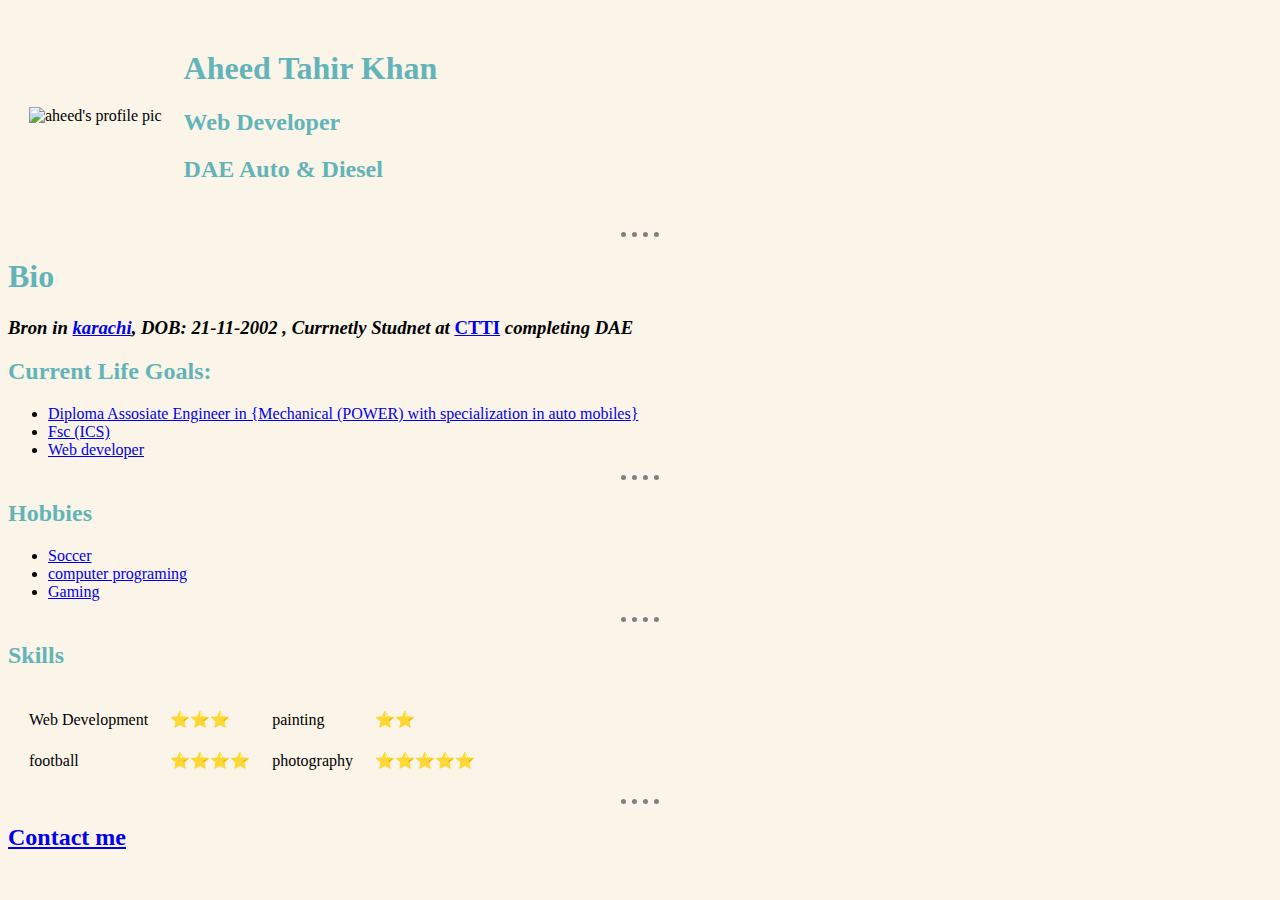
==== index.html @ 1481ce1a "Update index.html" ====
<!DOCTYPE html>
<html lang="en" dir="ltr">
  <head>
    <meta charset="utf-8">
    <title>
        ⒶⒽⒺⒺⒹ's personal website
    </title>

    <link rel="stylesheet" href="styles.css">




  </head>
  <body>
    <table cellspacing="20">
      <tr>
        <td><img src=" MY-CV/IMG_20211108_211721_785-modified.png " alt="aheed's profile pic" width="300" height="300" /></td>
        <td><h1>Aheed Tahir Khan</h1> <h2>Web Developer</h> <h2>DAE Auto & Diesel</h1> </td>
      </tr>
    </table>




<hr>
<h1>Bio</h1>
<p>
  <h3><em>Bron in <a href="https://en.wikipedia.org/wiki/Karachi" >karachi</a>, DOB: 21-11-2002 , Currnetly Studnet at</em> <strong><a href="https://www.google.com/search?channel=fs&client=ubuntu&q=ctti%20islamabad&hs=3wg&tbs=lf:1,lf_ui:2&tbm=lcl&rflfq=1&num=10&rldimm=4803368152319364242&lqi=Cg5jdHRpIGlzbGFtYWJhZEjYmdfYubeAgAhaHBAAGAAYASIOY3R0aSBpc2xhbWFiYWQqBAgCEACSAQdjb2xsZWdl&ved=2ahUKEwjDlJ7O9Jz0AhWqsaQKHYXYCloQvS56BAgbECQ&rlst=f#rlfi=hd:;si:4803368152319364242,l,Cg5jdHRpIGlzbGFtYWJhZEjYmdfYubeAgAhaHBAAGAAYASIOY3R0aSBpc2xhbWFiYWQqBAgCEACSAQdjb2xsZWdl;mv:[[33.628845399999996,73.0127957],[33.6249512,73.010689]];tbs:lrf:!1m4!1u2!2m2!2m1!1e1!2m1!1e2!3sIAE,lf:1,lf_ui:2"> CTTI</a> </strong> <em>completing DAE</em></h3>
<strong><h2>Current Life Goals:</h2></strong>
<ul>
<li><a href="https://ctti.edu.pk/auto-diesel-technology/">Diploma Assosiate Engineer in {Mechanical (POWER) with specialization in auto mobiles}</a></li>
<li> <a href="https://www.eduvision.edu.pk/counseling/index.php?qa=27281&qa_1=what-are-the-subjects-in-fsc-and-ics">Fsc (ICS)</a></li>
<li><a href="https://en.wikipedia.org/wiki/Web_developer">Web developer</a></li>
</ul>
</p>
<hr>


<h2>Hobbies</h2>
<ul><li><a href="https://en.wikipedia.org/wiki/Association_football" >Soccer</a></li>
  <li> <a href="https://en.wikipedia.org/wiki/Computer_programming">computer programing</a></li>
<li> <a href="https://en.wikipedia.org/wiki/Video_game">Gaming</a></li>
</ul>
<hr>

<h2>Skills</h2>
<table cellspacing="20" >

    <tr>
     <td>Web Development</td> <td>⭐️⭐️⭐️</td>  <td>painting</td> <td>⭐️⭐️</td>
    </tr>
    <tr>
      <td>football</td>   <td>⭐️⭐️⭐️⭐️</td> <td>photography</td> <td>⭐️⭐️⭐️⭐️⭐️</td>
    </tr>
</table>
<hr>

<h2><a href="/home/aheed/Desktop/personal website/contact-me.html">Contact me</a><h2>


  </body>
</html>
---- styles.css ----
body {
          background-color: #FBF4E9;
}

hr{
  border-style: none;
  border-top: dotted;
   border-color: gray;
   border-width:5px;
  width: 3%;
}

h1{
  color: #63B4B8;
}

h2{
      color: #63B4B8;  
}
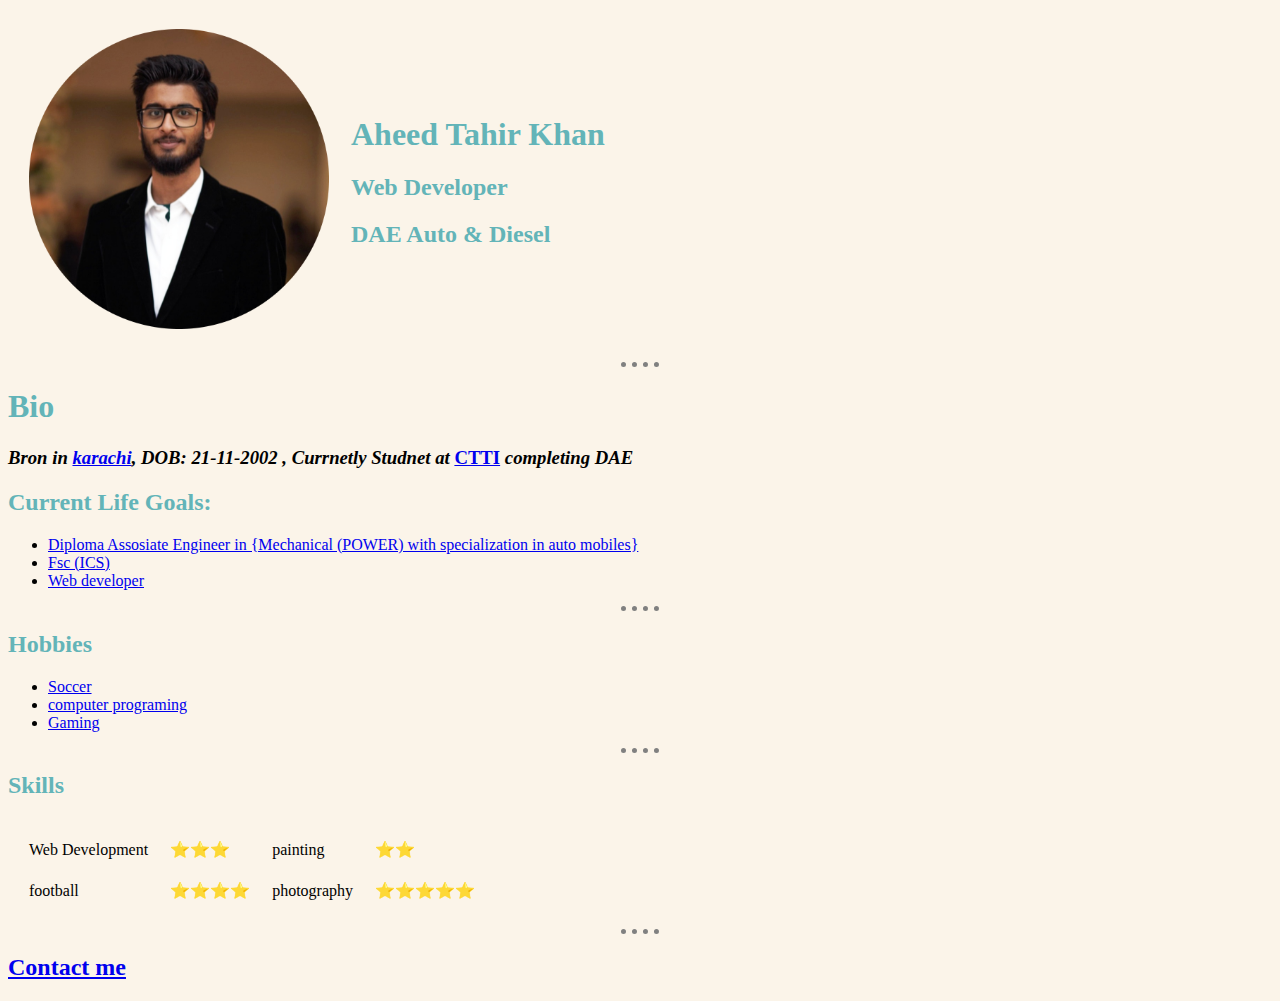
==== commit 4753feee: "Update index.html" ====
--- a/index.html
+++ b/index.html
@@ -15,7 +15,7 @@
   <body>
     <table cellspacing="20">
       <tr>
-        <td><img src=" MY-CV/IMG_20211108_211721_785-modified.png " alt="aheed's profile pic" width="300" height="300" /></td>
+        <td><img src=" IMG_20211108_211721_785-modified.png " alt="aheed's profile pic" width="300" height="300" /></td>
         <td><h1>Aheed Tahir Khan</h1> <h2>Web Developer</h> <h2>DAE Auto & Diesel</h1> </td>
       </tr>
     </table>
@@ -56,7 +56,7 @@
 </table>
 <hr>
 
-<h2><a href="/home/aheed/Desktop/personal website/contact-me.html">Contact me</a><h2>
+<h2><a href=" contact-me.html ">Contact me</a><h2>
 
 
   </body>
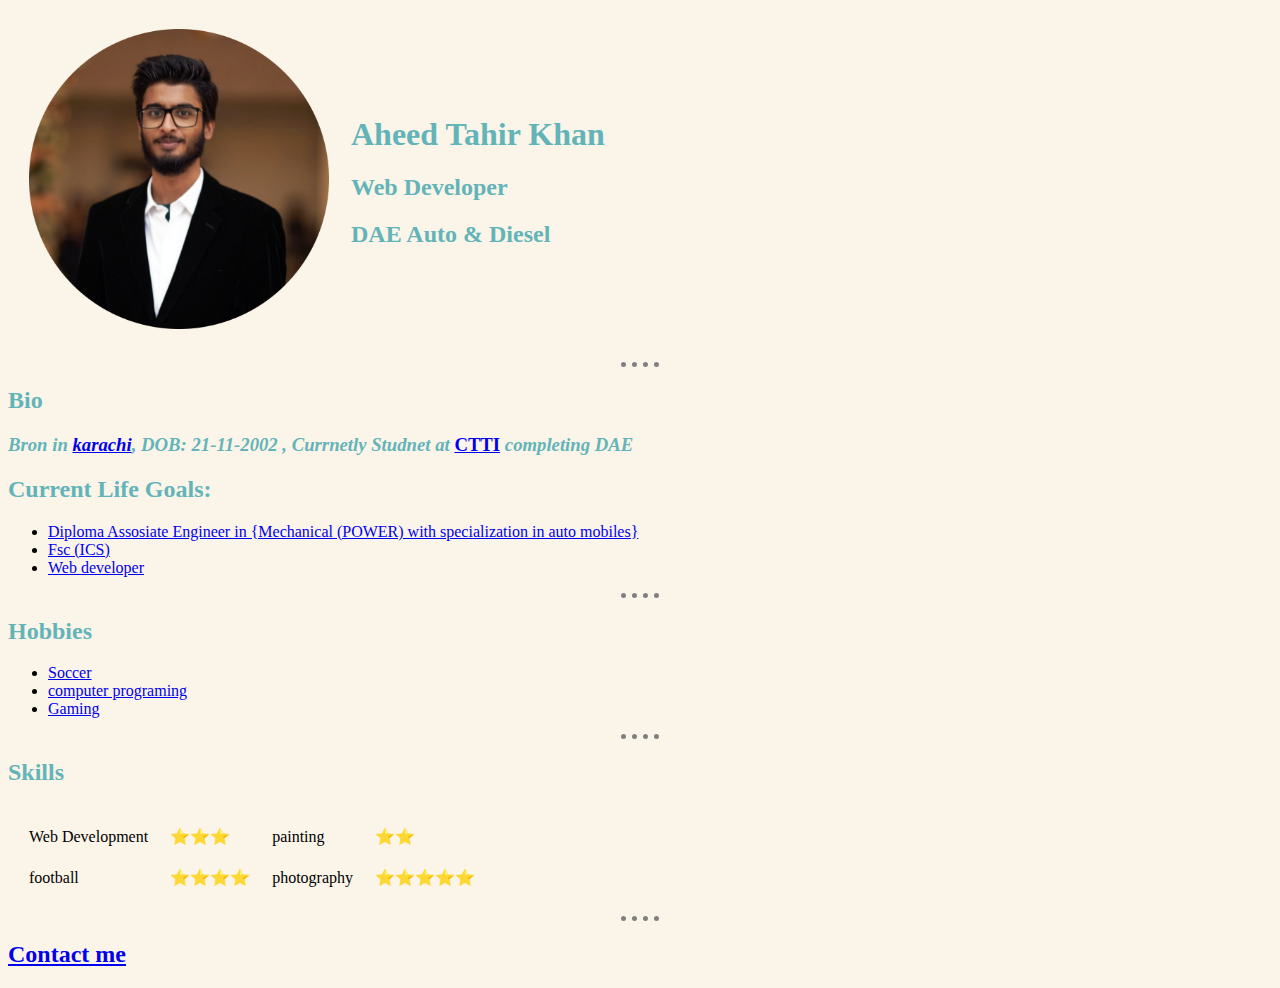
==== commit 05279cad: "Update index.html" ====
--- a/index.html
+++ b/index.html
@@ -24,7 +24,7 @@
 
 
 <hr>
-<h1>Bio</h1>
+<h2>Bio</h2>
 <p>
   <h3><em>Bron in <a href="https://en.wikipedia.org/wiki/Karachi" >karachi</a>, DOB: 21-11-2002 , Currnetly Studnet at</em> <strong><a href="https://www.google.com/search?channel=fs&client=ubuntu&q=ctti%20islamabad&hs=3wg&tbs=lf:1,lf_ui:2&tbm=lcl&rflfq=1&num=10&rldimm=4803368152319364242&lqi=Cg5jdHRpIGlzbGFtYWJhZEjYmdfYubeAgAhaHBAAGAAYASIOY3R0aSBpc2xhbWFiYWQqBAgCEACSAQdjb2xsZWdl&ved=2ahUKEwjDlJ7O9Jz0AhWqsaQKHYXYCloQvS56BAgbECQ&rlst=f#rlfi=hd:;si:4803368152319364242,l,Cg5jdHRpIGlzbGFtYWJhZEjYmdfYubeAgAhaHBAAGAAYASIOY3R0aSBpc2xhbWFiYWQqBAgCEACSAQdjb2xsZWdl;mv:[[33.628845399999996,73.0127957],[33.6249512,73.010689]];tbs:lrf:!1m4!1u2!2m2!2m1!1e1!2m1!1e2!3sIAE,lf:1,lf_ui:2"> CTTI</a> </strong> <em>completing DAE</em></h3>
 <strong><h2>Current Life Goals:</h2></strong>
--- a/styles.css
+++ b/styles.css
@@ -15,5 +15,8 @@
 }
 
 h2{
-      color: #63B4B8;  
+      color: #63B4B8;
 }
+h3{
+      color: #63B4B8;
+}
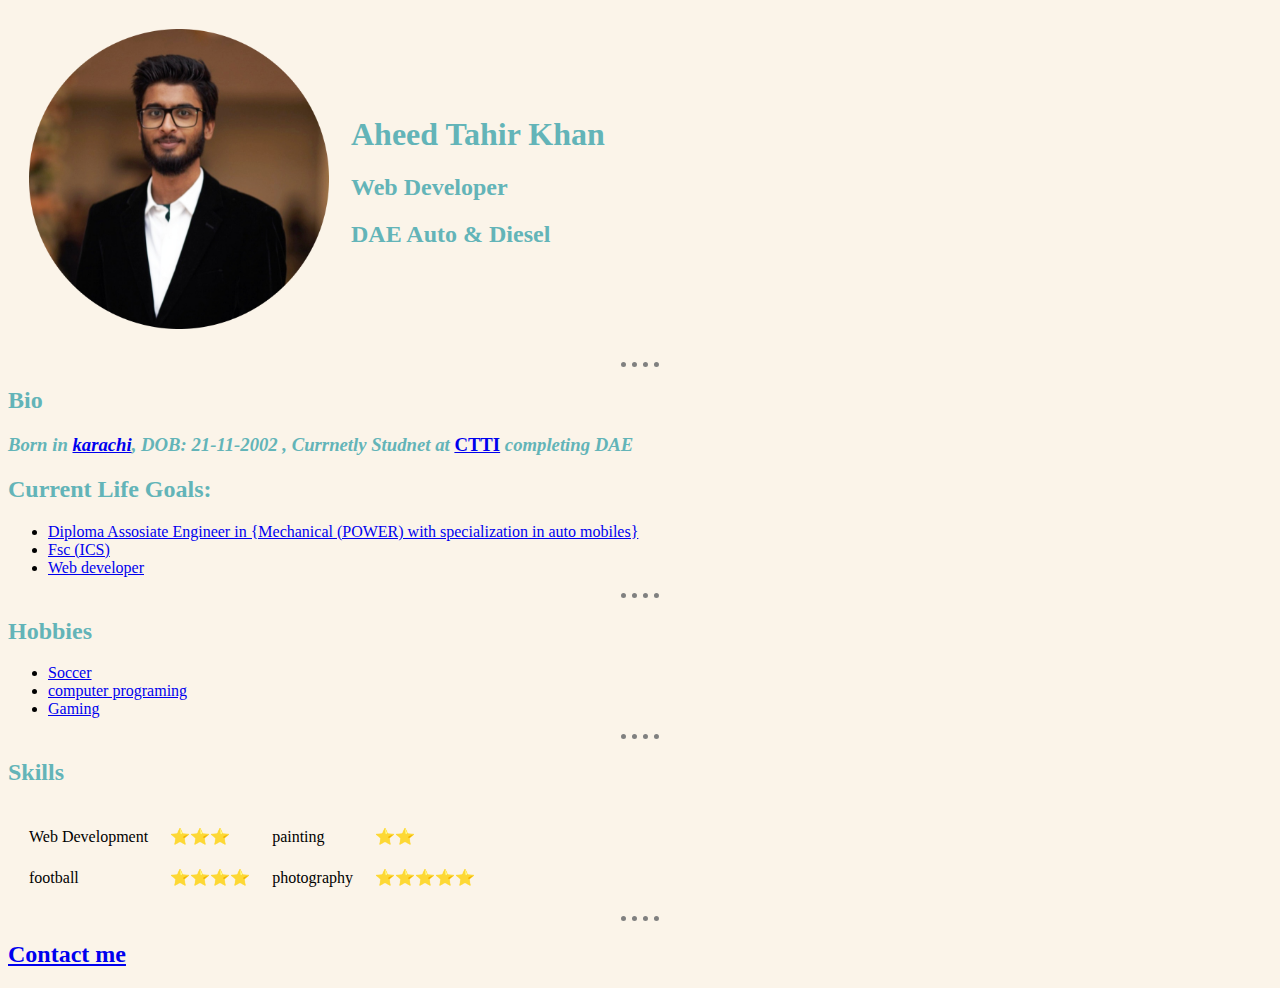
==== commit 046bf71c: "Update index.html" ====
--- a/index.html
+++ b/index.html
@@ -26,7 +26,7 @@
 <hr>
 <h2>Bio</h2>
 <p>
-  <h3><em>Bron in <a href="https://en.wikipedia.org/wiki/Karachi" >karachi</a>, DOB: 21-11-2002 , Currnetly Studnet at</em> <strong><a href="https://www.google.com/search?channel=fs&client=ubuntu&q=ctti%20islamabad&hs=3wg&tbs=lf:1,lf_ui:2&tbm=lcl&rflfq=1&num=10&rldimm=4803368152319364242&lqi=Cg5jdHRpIGlzbGFtYWJhZEjYmdfYubeAgAhaHBAAGAAYASIOY3R0aSBpc2xhbWFiYWQqBAgCEACSAQdjb2xsZWdl&ved=2ahUKEwjDlJ7O9Jz0AhWqsaQKHYXYCloQvS56BAgbECQ&rlst=f#rlfi=hd:;si:4803368152319364242,l,Cg5jdHRpIGlzbGFtYWJhZEjYmdfYubeAgAhaHBAAGAAYASIOY3R0aSBpc2xhbWFiYWQqBAgCEACSAQdjb2xsZWdl;mv:[[33.628845399999996,73.0127957],[33.6249512,73.010689]];tbs:lrf:!1m4!1u2!2m2!2m1!1e1!2m1!1e2!3sIAE,lf:1,lf_ui:2"> CTTI</a> </strong> <em>completing DAE</em></h3>
+  <h3><em>Born in <a href="https://en.wikipedia.org/wiki/Karachi" >karachi</a>, DOB: 21-11-2002 , Currnetly Studnet at</em> <strong><a href="https://www.google.com/search?channel=fs&client=ubuntu&q=ctti%20islamabad&hs=3wg&tbs=lf:1,lf_ui:2&tbm=lcl&rflfq=1&num=10&rldimm=4803368152319364242&lqi=Cg5jdHRpIGlzbGFtYWJhZEjYmdfYubeAgAhaHBAAGAAYASIOY3R0aSBpc2xhbWFiYWQqBAgCEACSAQdjb2xsZWdl&ved=2ahUKEwjDlJ7O9Jz0AhWqsaQKHYXYCloQvS56BAgbECQ&rlst=f#rlfi=hd:;si:4803368152319364242,l,Cg5jdHRpIGlzbGFtYWJhZEjYmdfYubeAgAhaHBAAGAAYASIOY3R0aSBpc2xhbWFiYWQqBAgCEACSAQdjb2xsZWdl;mv:[[33.628845399999996,73.0127957],[33.6249512,73.010689]];tbs:lrf:!1m4!1u2!2m2!2m1!1e1!2m1!1e2!3sIAE,lf:1,lf_ui:2"> CTTI</a> </strong> <em>completing DAE</em></h3>
 <strong><h2>Current Life Goals:</h2></strong>
 <ul>
 <li><a href="https://ctti.edu.pk/auto-diesel-technology/">Diploma Assosiate Engineer in {Mechanical (POWER) with specialization in auto mobiles}</a></li>
--- a/styles.css
+++ b/styles.css
@@ -18,5 +18,5 @@
       color: #63B4B8;
 }
 h3{
-      color: #63B4B8;
+     color: #63B4B8;
 }
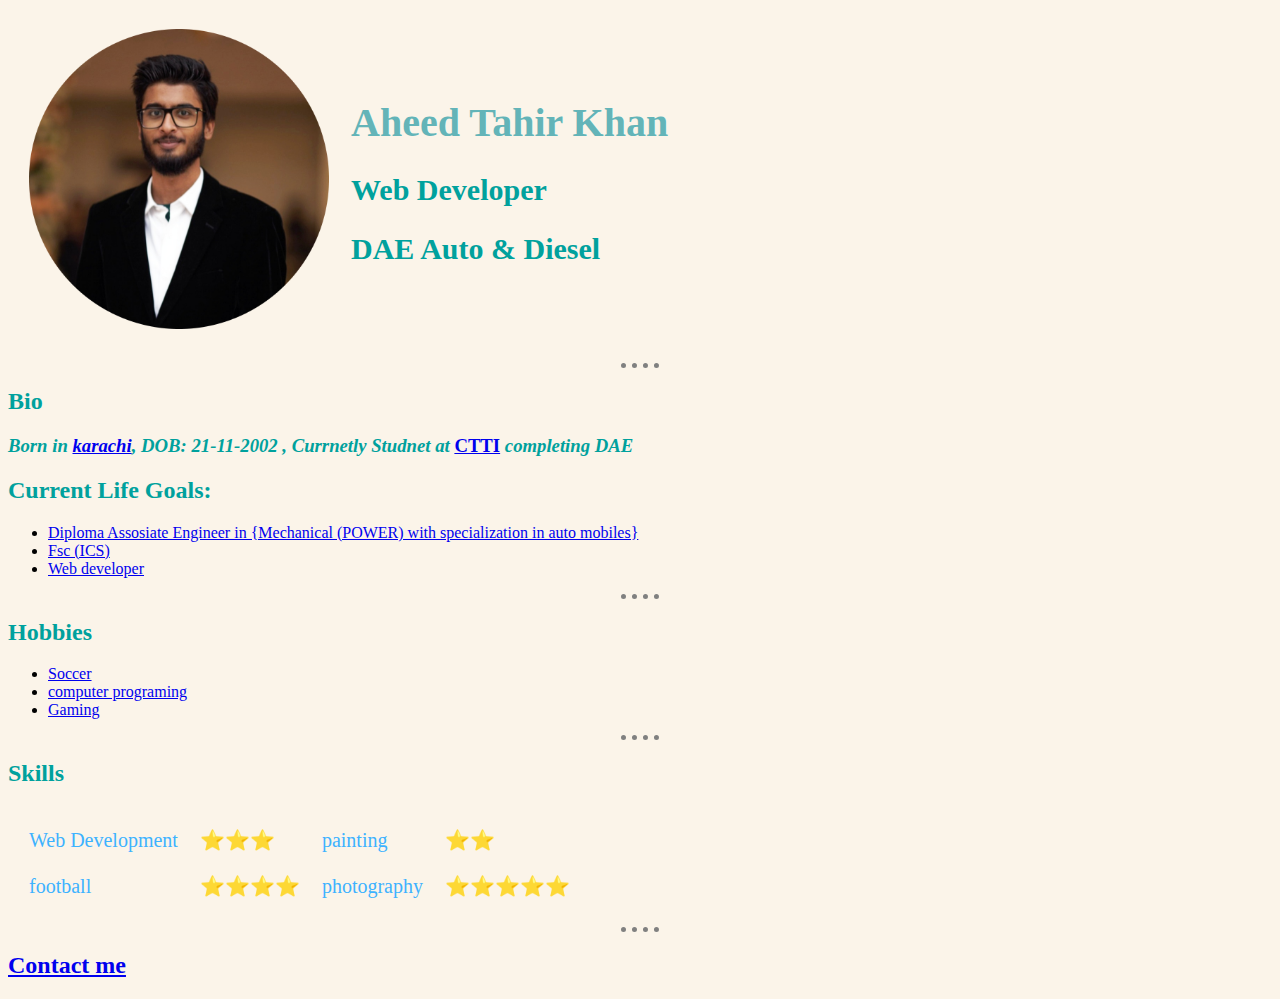
==== commit a44ba960: "Update index.html" ====
--- a/index.html
+++ b/index.html
@@ -15,7 +15,7 @@
   <body>
     <table cellspacing="20">
       <tr>
-        <td><img src=" IMG_20211108_211721_785-modified.png " alt="aheed's profile pic" width="300" height="300" /></td>
+        <td><img src="IMG_20211108_211721_785-modified.png" alt="aheed's profile pic" width="300" height="300" /></td>
         <td><h1>Aheed Tahir Khan</h1> <h2>Web Developer</h> <h2>DAE Auto & Diesel</h1> </td>
       </tr>
     </table>
@@ -56,7 +56,7 @@
 </table>
 <hr>
 
-<h2><a href=" contact-me.html ">Contact me</a><h2>
+<h2><a href="contact-me.html">Contact me</a><h2>
 
 
   </body>
--- a/styles.css
+++ b/styles.css
@@ -11,12 +11,16 @@
 }
 
 h1{
-  color: #63B4B8;
+  color:#63B4B8;
 }
 
 h2{
-      color: #63B4B8;
+      color: #00A19D;
 }
 h3{
-     color: #63B4B8;
+      color: #00A19D;
 }
+table {
+  font-size: 20px;
+  color: #3DB2FF;
+}
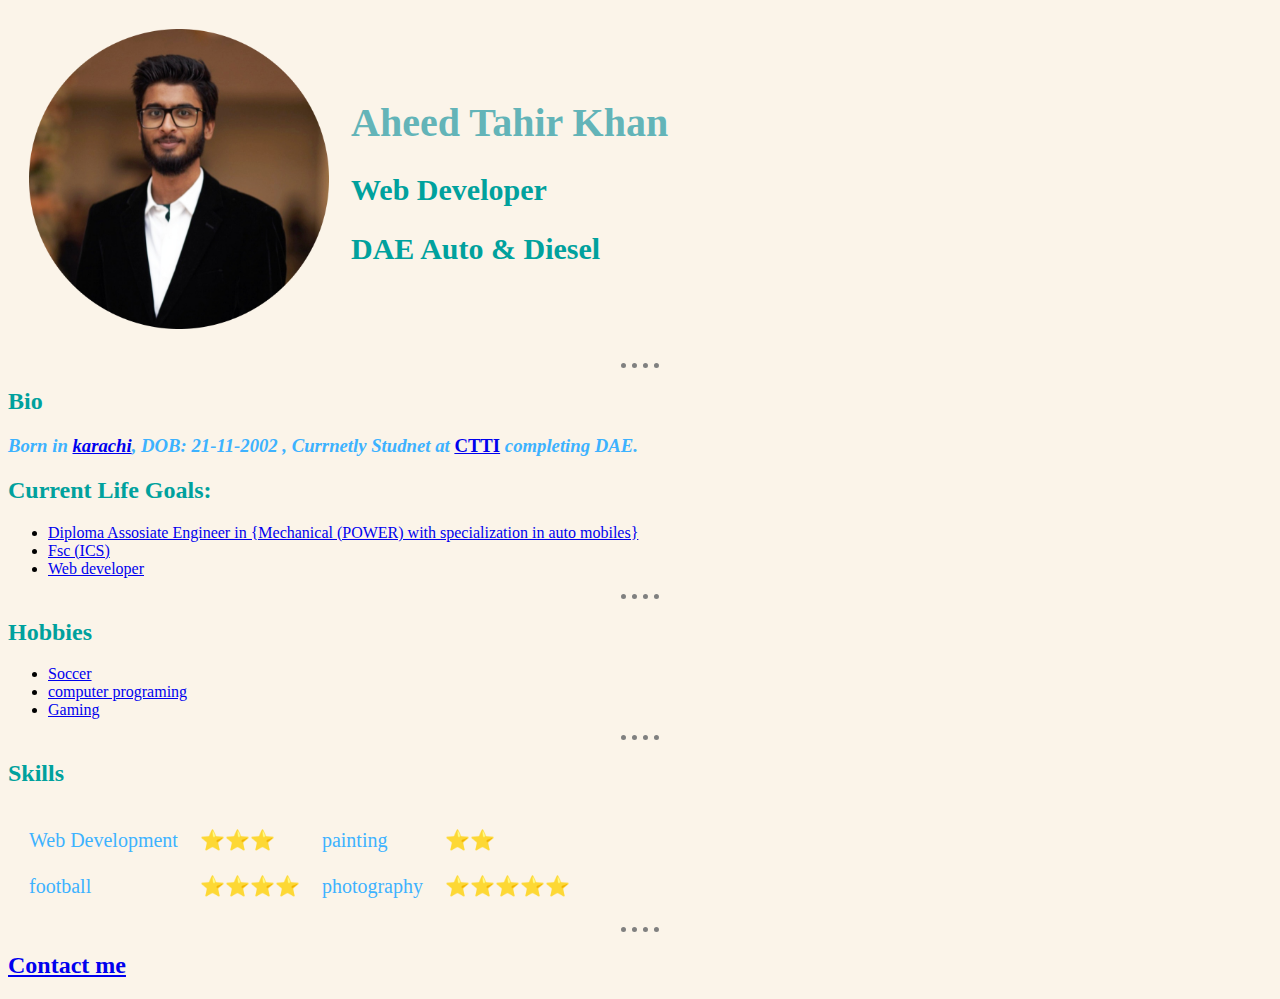
==== commit f6ea6161: "Update index.html" ====
--- a/index.html
+++ b/index.html
@@ -26,7 +26,7 @@
 <hr>
 <h2>Bio</h2>
 <p>
-  <h3><em>Born in <a href="https://en.wikipedia.org/wiki/Karachi" >karachi</a>, DOB: 21-11-2002 , Currnetly Studnet at</em> <strong><a href="https://www.google.com/search?channel=fs&client=ubuntu&q=ctti%20islamabad&hs=3wg&tbs=lf:1,lf_ui:2&tbm=lcl&rflfq=1&num=10&rldimm=4803368152319364242&lqi=Cg5jdHRpIGlzbGFtYWJhZEjYmdfYubeAgAhaHBAAGAAYASIOY3R0aSBpc2xhbWFiYWQqBAgCEACSAQdjb2xsZWdl&ved=2ahUKEwjDlJ7O9Jz0AhWqsaQKHYXYCloQvS56BAgbECQ&rlst=f#rlfi=hd:;si:4803368152319364242,l,Cg5jdHRpIGlzbGFtYWJhZEjYmdfYubeAgAhaHBAAGAAYASIOY3R0aSBpc2xhbWFiYWQqBAgCEACSAQdjb2xsZWdl;mv:[[33.628845399999996,73.0127957],[33.6249512,73.010689]];tbs:lrf:!1m4!1u2!2m2!2m1!1e1!2m1!1e2!3sIAE,lf:1,lf_ui:2"> CTTI</a> </strong> <em>completing DAE</em></h3>
+  <h3><em>Born in <a href="https://en.wikipedia.org/wiki/Karachi" >karachi</a>, DOB: 21-11-2002 , Currnetly Studnet at</em> <strong><a href="https://www.google.com/search?channel=fs&client=ubuntu&q=ctti%20islamabad&hs=3wg&tbs=lf:1,lf_ui:2&tbm=lcl&rflfq=1&num=10&rldimm=4803368152319364242&lqi=Cg5jdHRpIGlzbGFtYWJhZEjYmdfYubeAgAhaHBAAGAAYASIOY3R0aSBpc2xhbWFiYWQqBAgCEACSAQdjb2xsZWdl&ved=2ahUKEwjDlJ7O9Jz0AhWqsaQKHYXYCloQvS56BAgbECQ&rlst=f#rlfi=hd:;si:4803368152319364242,l,Cg5jdHRpIGlzbGFtYWJhZEjYmdfYubeAgAhaHBAAGAAYASIOY3R0aSBpc2xhbWFiYWQqBAgCEACSAQdjb2xsZWdl;mv:[[33.628845399999996,73.0127957],[33.6249512,73.010689]];tbs:lrf:!1m4!1u2!2m2!2m1!1e1!2m1!1e2!3sIAE,lf:1,lf_ui:2"> CTTI</a> </strong> <em>completing DAE.</em></h3>
 <strong><h2>Current Life Goals:</h2></strong>
 <ul>
 <li><a href="https://ctti.edu.pk/auto-diesel-technology/">Diploma Assosiate Engineer in {Mechanical (POWER) with specialization in auto mobiles}</a></li>
--- a/styles.css
+++ b/styles.css
@@ -18,7 +18,7 @@
       color: #00A19D;
 }
 h3{
-      color: #00A19D;
+      color: #3DB2FF;
 }
 table {
   font-size: 20px;
